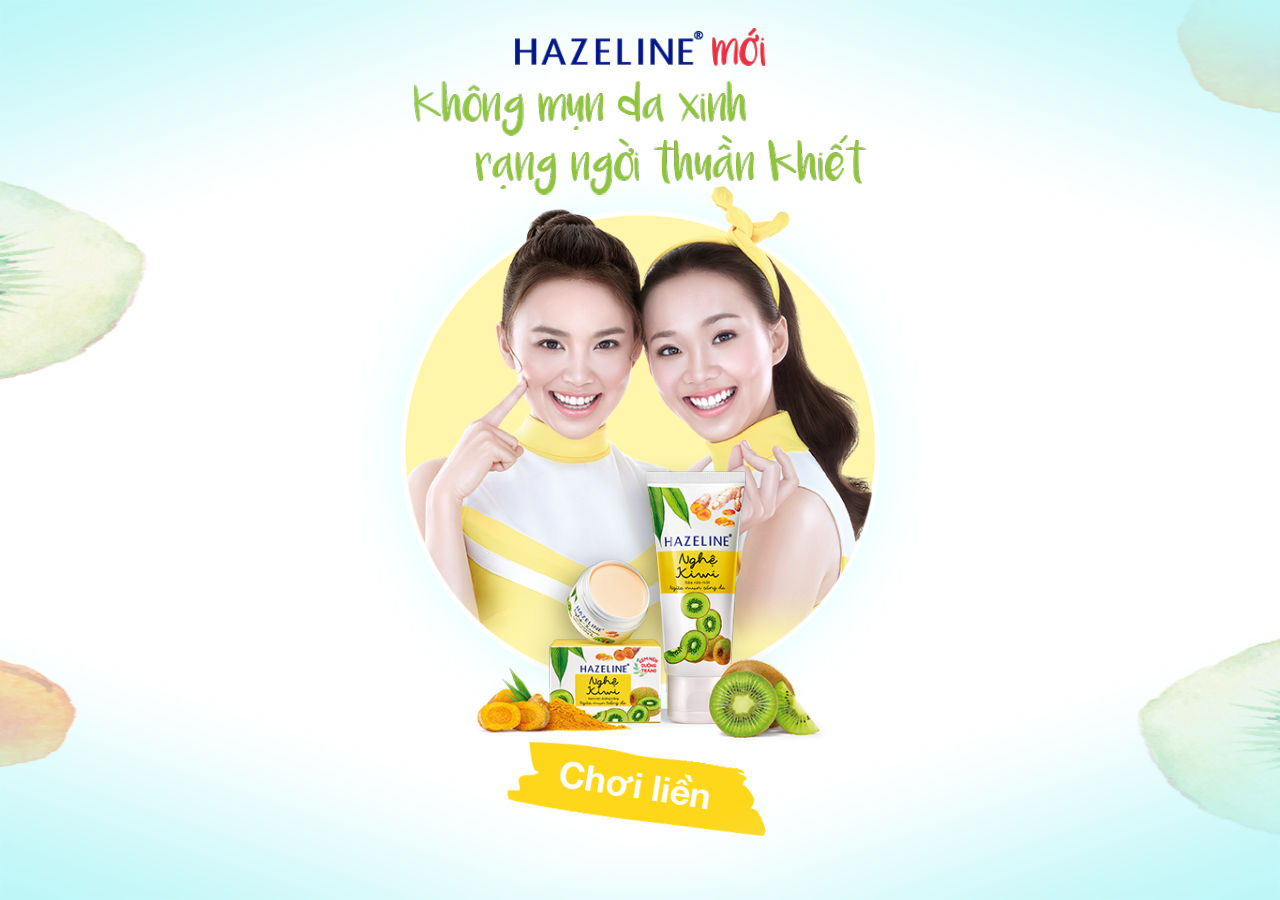
==== index.html @ f8bb8312 "init" ====
<!DOCTYPE html>
<html>
<head>
  <meta charset="utf-8">

  <title>Cocos Creator | hzl-game</title>

  <!--http://www.html5rocks.com/en/mobile/mobifying/-->
  <meta name="viewport"
        content="width=device-width,user-scalable=no,initial-scale=1, minimum-scale=1,maximum-scale=1"/>

  <!--https://developer.apple.com/library/safari/documentation/AppleApplications/Reference/SafariHTMLRef/Articles/MetaTags.html-->
  <meta name="apple-mobile-web-app-capable" content="yes">
  <meta name="apple-mobile-web-app-status-bar-style" content="black-translucent">
  <meta name="format-detection" content="telephone=no">

  <!-- force webkit on 360 -->
  <meta name="renderer" content="webkit"/>
  <meta name="force-rendering" content="webkit"/>
  <!-- force edge on IE -->
  <meta http-equiv="X-UA-Compatible" content="IE=edge,chrome=1"/>
  <meta name="msapplication-tap-highlight" content="no">

  <!-- force full screen on some browser -->
  <meta name="full-screen" content="yes"/>
  <meta name="x5-fullscreen" content="true"/>
  <meta name="360-fullscreen" content="true"/>
  
  <!-- force screen orientation on some browser -->
  <meta name="screen-orientation" content=""/>
  <meta name="x5-orientation" content="">

  <!--fix fireball/issues/3568 -->
  <!--<meta name="browsermode" content="application">-->
  <meta name="x5-page-mode" content="app">

  <!--<link rel="apple-touch-icon" href=".png" />-->
  <!--<link rel="apple-touch-icon-precomposed" href=".png" />-->

  <link rel="stylesheet" type="text/css" href="style-mobile.css"/>

</head>
<body>
  <canvas id="GameCanvas" oncontextmenu="event.preventDefault()" tabindex="0"></canvas>
  <div id="splash">
    <div class="progress-bar stripes">
      <span style="width: 0%"></span>
    </div>
  </div>
<script>
  window.fbAsyncInit = function() {
    FB.init({
      appId            : '313157392577807',
      autoLogAppEvents : true,
      xfbml            : true,
      version          : 'v3.1'
    });
  };

  (function(d, s, id){
     var js, fjs = d.getElementsByTagName(s)[0];
     if (d.getElementById(id)) {return;}
     js = d.createElement(s); js.id = id;
     js.src = "https://connect.facebook.net/en_US/sdk.js";
     fjs.parentNode.insertBefore(js, fjs);
   }(document, 'script', 'facebook-jssdk'));
</script>
<script src="src/settings.js" charset="utf-8"></script>

<script src="main.js" charset="utf-8"></script>
</body>
</html>
---- style-mobile.css ----
html {
  -ms-touch-action: none;
}

body, canvas, div {
  display: block;
  outline: none;
  -webkit-tap-highlight-color: rgba(0, 0, 0, 0);

  -moz-user-select: none;
  -webkit-user-select: none;
  -ms-user-select: none;
  -khtml-user-select: none;
  -webkit-tap-highlight-color: rgba(0, 0, 0, 0);
}

/* Remove spin of input type number */
input::-webkit-outer-spin-button,
input::-webkit-inner-spin-button {
    /* display: none; <- Crashes Chrome on hover */
    -webkit-appearance: none;
    margin: 0; /* <-- Apparently some margin are still there even though it's hidden */
}

body {
  position: absolute;
  top: 0;
  left: 0;
  width: 100%;
  height: 100%;
  padding: 0;
  border: 0;
  margin: 0;

  cursor: default;
  color: #888;
  background-color: #333;

  text-align: center;
  font-family: Helvetica, Verdana, Arial, sans-serif;

  display: flex;
  flex-direction: column;
}

#Cocos2dGameContainer {
  position: absolute;
  margin: 0;
  overflow: hidden;
  left: 0px;
  top: 0px;

  display: -webkit-box;
  -webkit-box-orient: horizontal;
  -webkit-box-align: center;
  -webkit-box-pack: center;
}

canvas {
  background-color: rgba(0, 0, 0, 0);
}

a:link, a:visited {
  color: #666;
}

a:active, a:hover {
  color: #666;
}

p.header {
  font-size: small;
}

p.footer {
  font-size: x-small;
}

#splash {
  position: absolute;
  top: 0;
  left: 0;
  width: 100%;
  height: 100%;
  background: #171717 url(./splash.png) no-repeat center;
  background-size: 40%;
}

.progress-bar {
    background-color: #1a1a1a;
    position: absolute;
    left: 25%;
    top: 80%;
    height: 15px;
    padding: 5px;
    width: 50%;
    /*margin: 0 -175px;         */
    border-radius: 5px;
    box-shadow: 0 1px 5px #000 inset, 0 1px 0 #444;           
}

.progress-bar span {
    display: block;
    height: 100%;
    border-radius: 3px;
    box-shadow: 0 1px 0 rgba(255, 255, 255, .5) inset;
    transition: width .4s ease-in-out; 
    background-color: #34c2e3;    
}

.stripes span {
    background-size: 30px 30px;
    background-image: linear-gradient(135deg, rgba(255, 255, 255, .15) 25%, transparent 25%,
                        transparent 50%, rgba(255, 255, 255, .15) 50%, rgba(255, 255, 255, .15) 75%,
                        transparent 75%, transparent);            
    
    animation: animate-stripes 1s linear infinite;             
}

@keyframes animate-stripes {
    0% {background-position: 0 0;} 100% {background-position: 60px 0;}
}
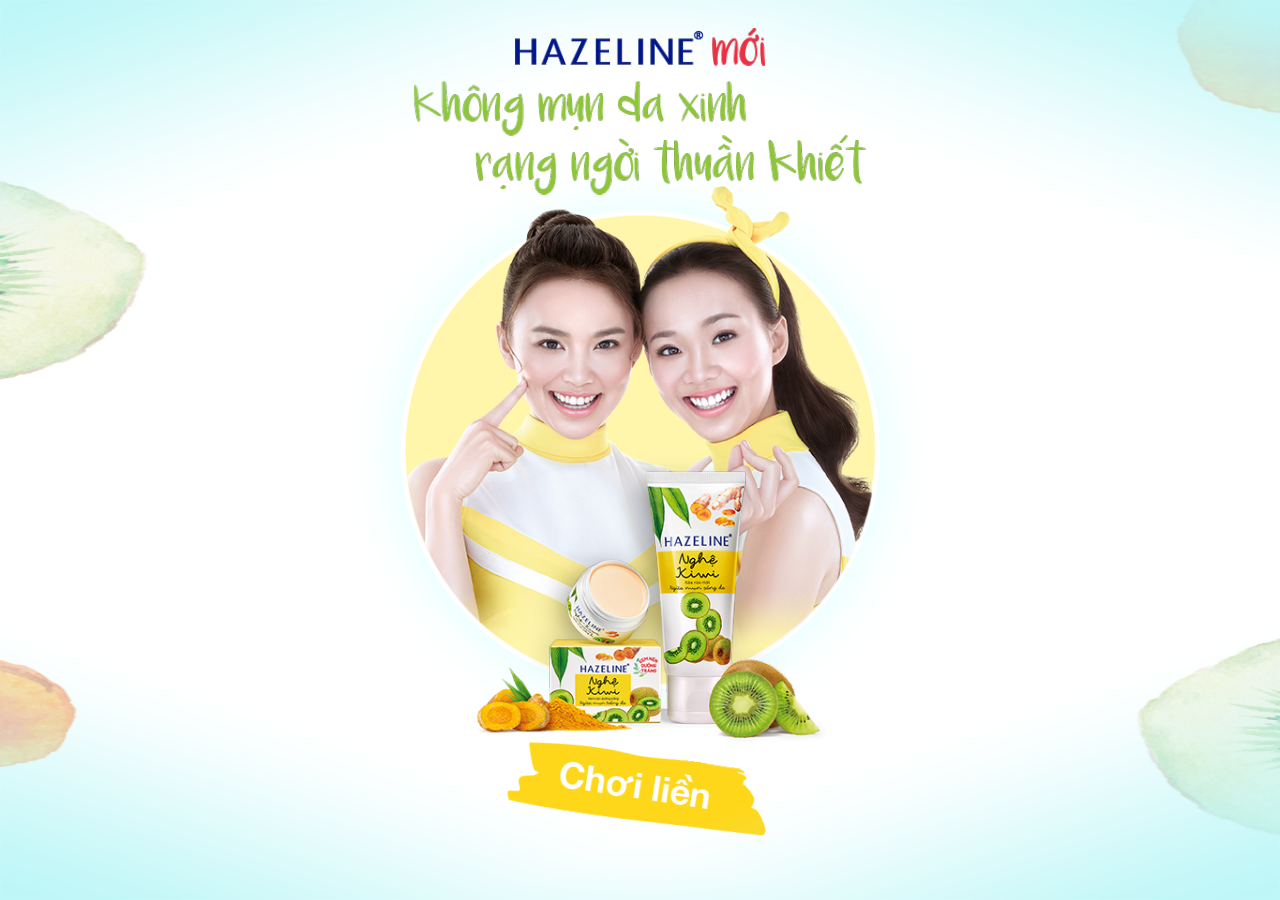
==== commit 4a155cff: "remove splash" ====
--- a/index.html
+++ b/index.html
@@ -43,9 +43,9 @@
 <body>
   <canvas id="GameCanvas" oncontextmenu="event.preventDefault()" tabindex="0"></canvas>
   <div id="splash">
-    <div class="progress-bar stripes">
+    <!-- <div class="progress-bar stripes">
       <span style="width: 0%"></span>
-    </div>
+    </div> -->
   </div>
 <script>
   window.fbAsyncInit = function() {
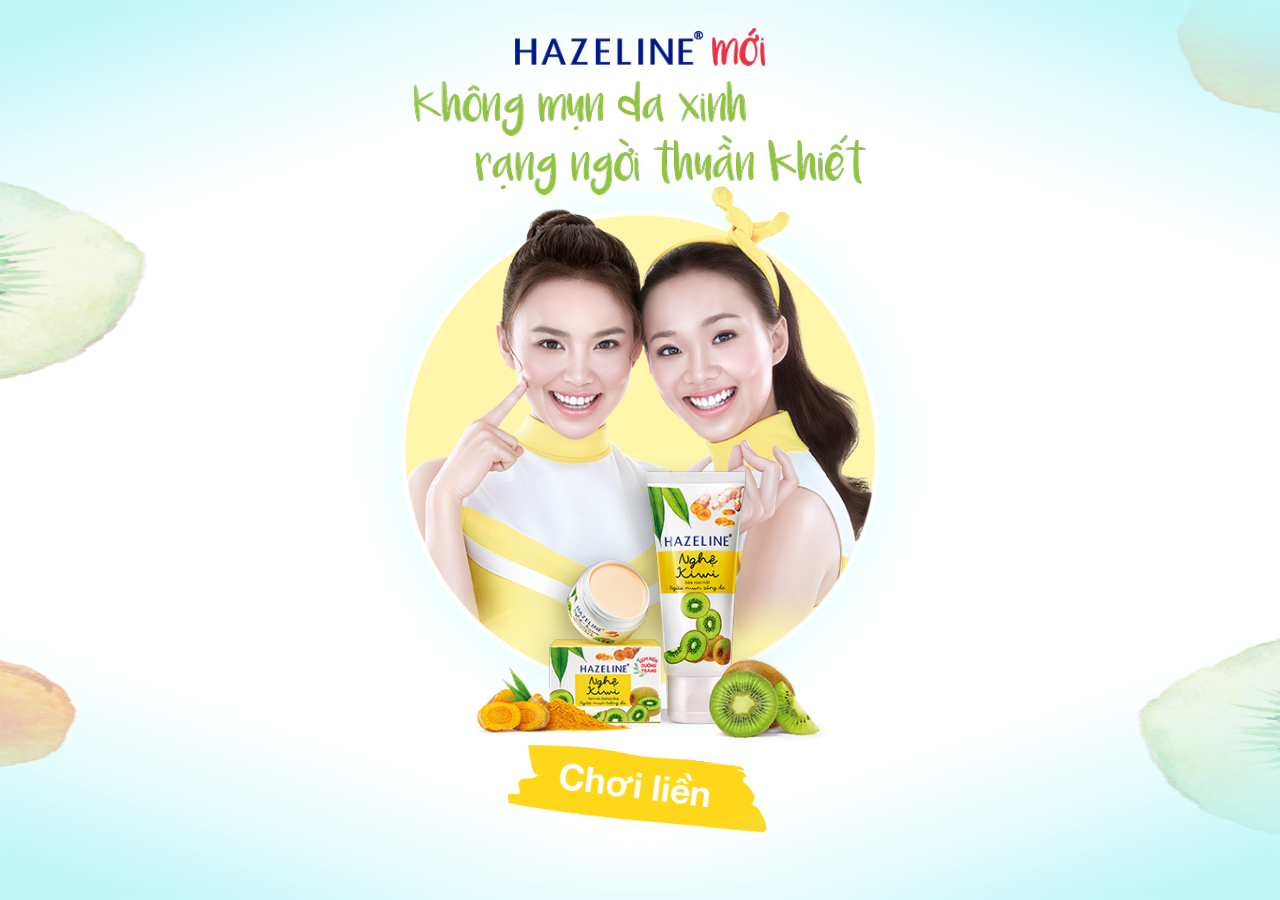
==== commit d1324039: "no message" ====
--- a/index.html
+++ b/index.html
@@ -43,9 +43,9 @@
 <body>
   <canvas id="GameCanvas" oncontextmenu="event.preventDefault()" tabindex="0"></canvas>
   <div id="splash">
-    <!-- <div class="progress-bar stripes">
+    <div class="progress-bar stripes">
       <span style="width: 0%"></span>
-    </div> -->
+    </div>
   </div>
 <script>
   window.fbAsyncInit = function() {
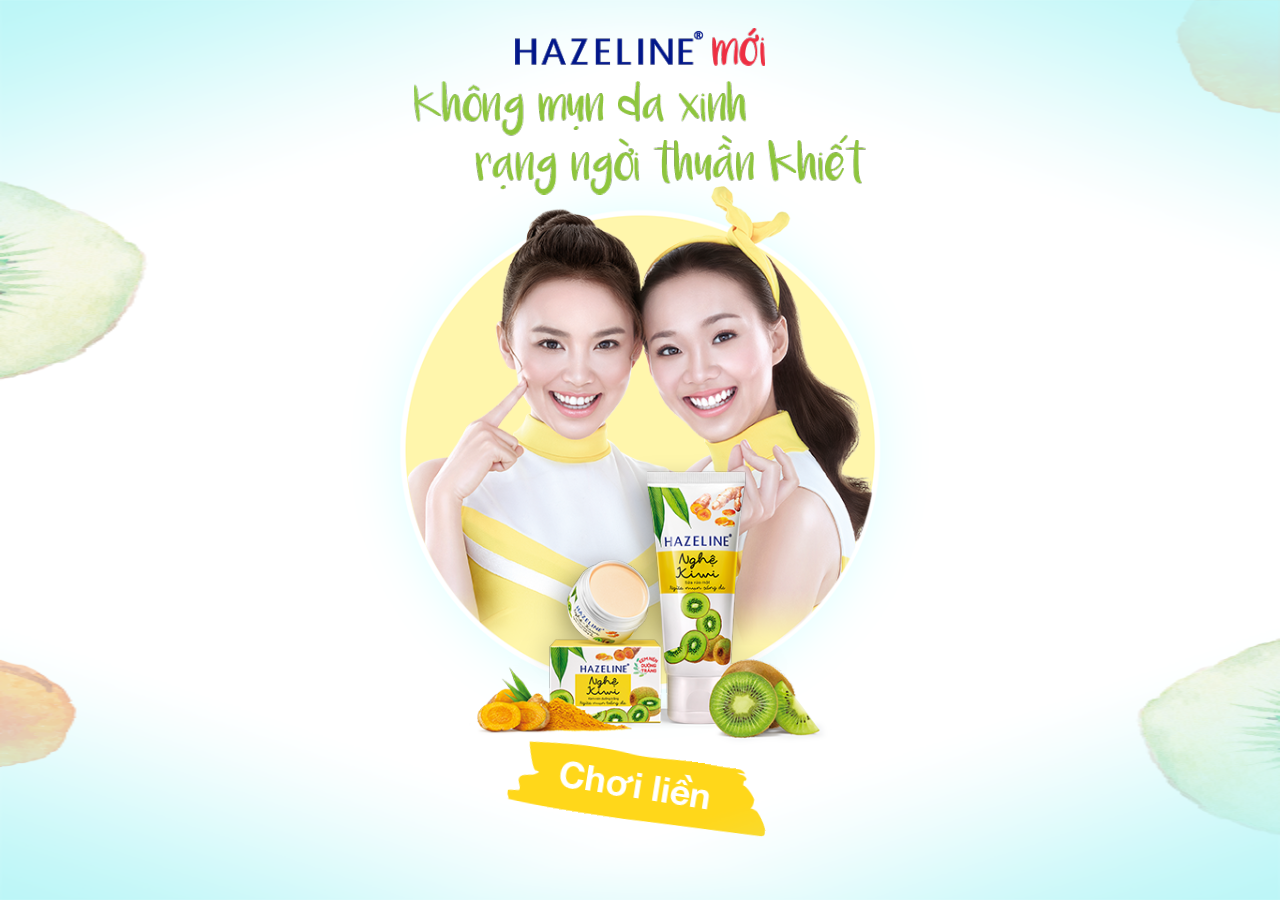
==== commit c588f1c3: "update login flow" ====
--- a/index.html
+++ b/index.html
@@ -3,7 +3,7 @@
 <head>
   <meta charset="utf-8">
 
-  <title>Cocos Creator | hzl-game</title>
+  <title>gibi | Hazeline</title>
 
   <!--http://www.html5rocks.com/en/mobile/mobifying/-->
   <meta name="viewport"
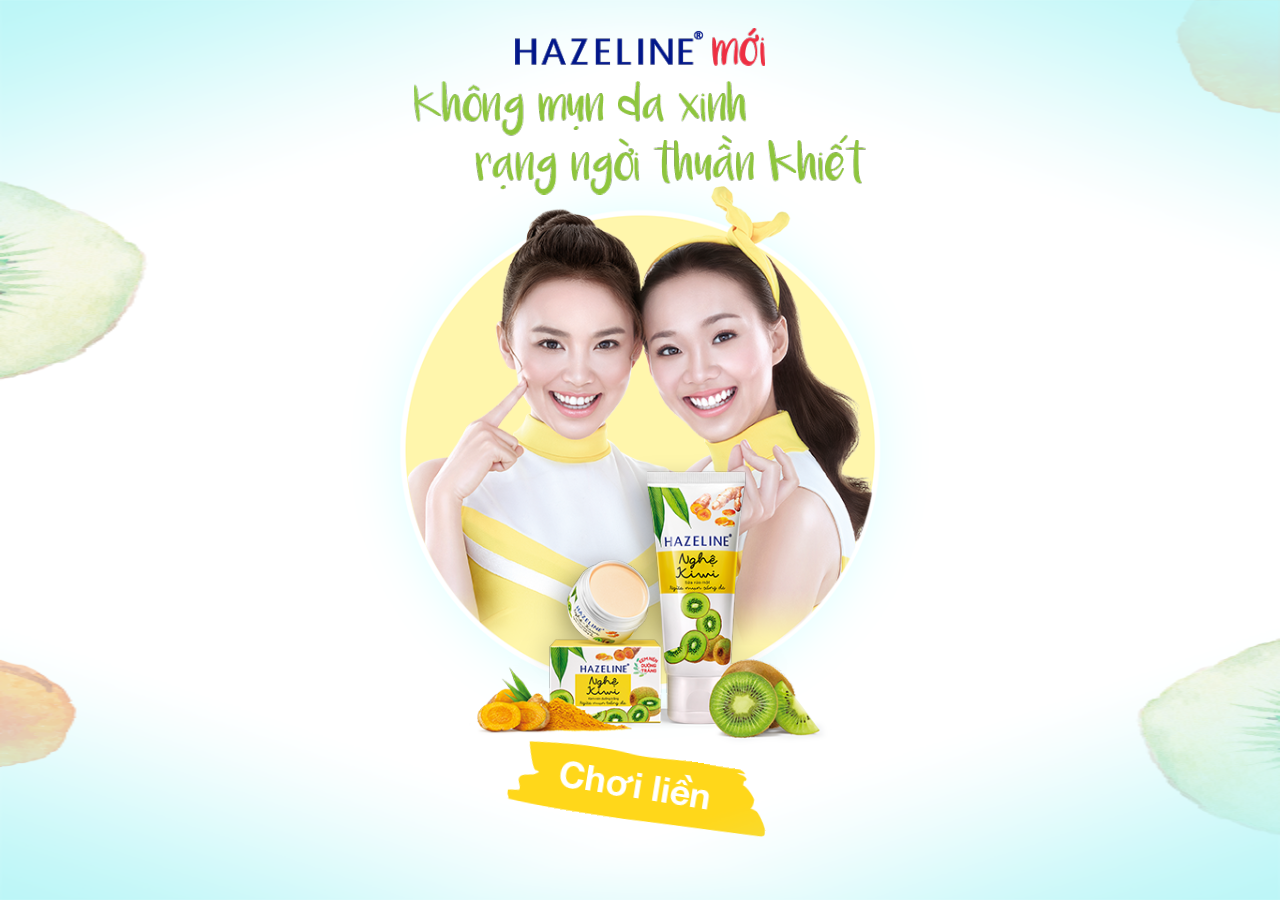
==== commit 20a00e57: "disable fb" ====
--- a/index.html
+++ b/index.html
@@ -43,6 +43,7 @@
 <body>
   <canvas id="GameCanvas" oncontextmenu="event.preventDefault()" tabindex="0"></canvas>
   <div id="splash">
+    <img src="splash.png" style="height: 100%" >
     <div class="progress-bar stripes">
       <span style="width: 0%"></span>
     </div>
--- a/style-mobile.css
+++ b/style-mobile.css
@@ -82,18 +82,18 @@
   left: 0;
   width: 100%;
   height: 100%;
-  background: #171717 url(./splash.png) no-repeat center;
+  background: #fff;
   background-size: 40%;
 }
 
 .progress-bar {
-    background-color: #1a1a1a;
+    background-color: #fff;
     position: absolute;
-    left: 25%;
-    top: 80%;
+    left: 35%;
+    top: 85%;
     height: 15px;
     padding: 5px;
-    width: 50%;
+    width: 30%;
     /*margin: 0 -175px;         */
     border-radius: 5px;
     box-shadow: 0 1px 5px #000 inset, 0 1px 0 #444;           
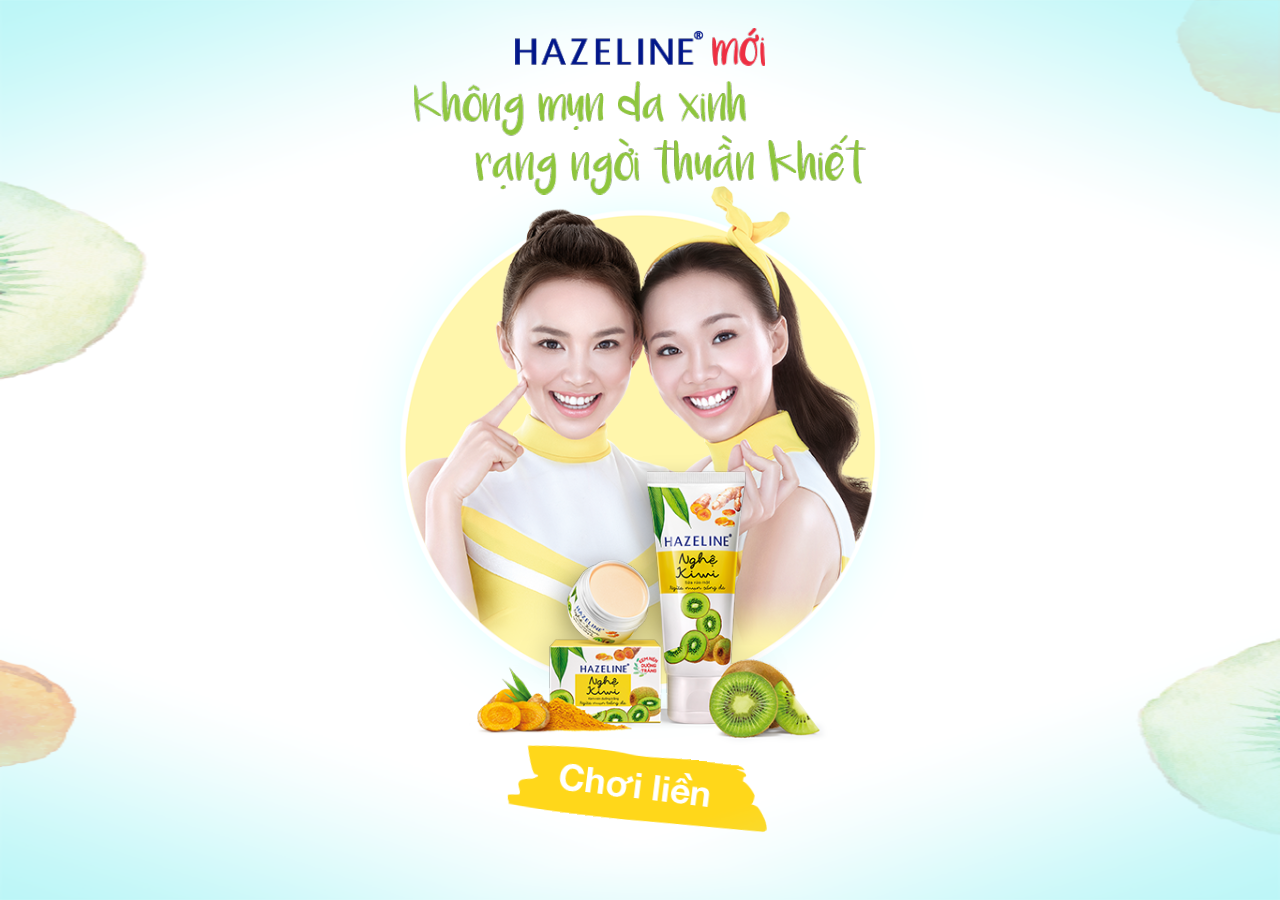
==== commit ffbae1f4: "no message" ====
--- a/index.html
+++ b/index.html
@@ -43,7 +43,7 @@
 <body>
   <canvas id="GameCanvas" oncontextmenu="event.preventDefault()" tabindex="0"></canvas>
   <div id="splash">
-    <img src="splash.png" style="height: 100%" >
+    <img src="splash.png" style="width: 100%" >
     <div class="progress-bar stripes">
       <span style="width: 0%"></span>
     </div>
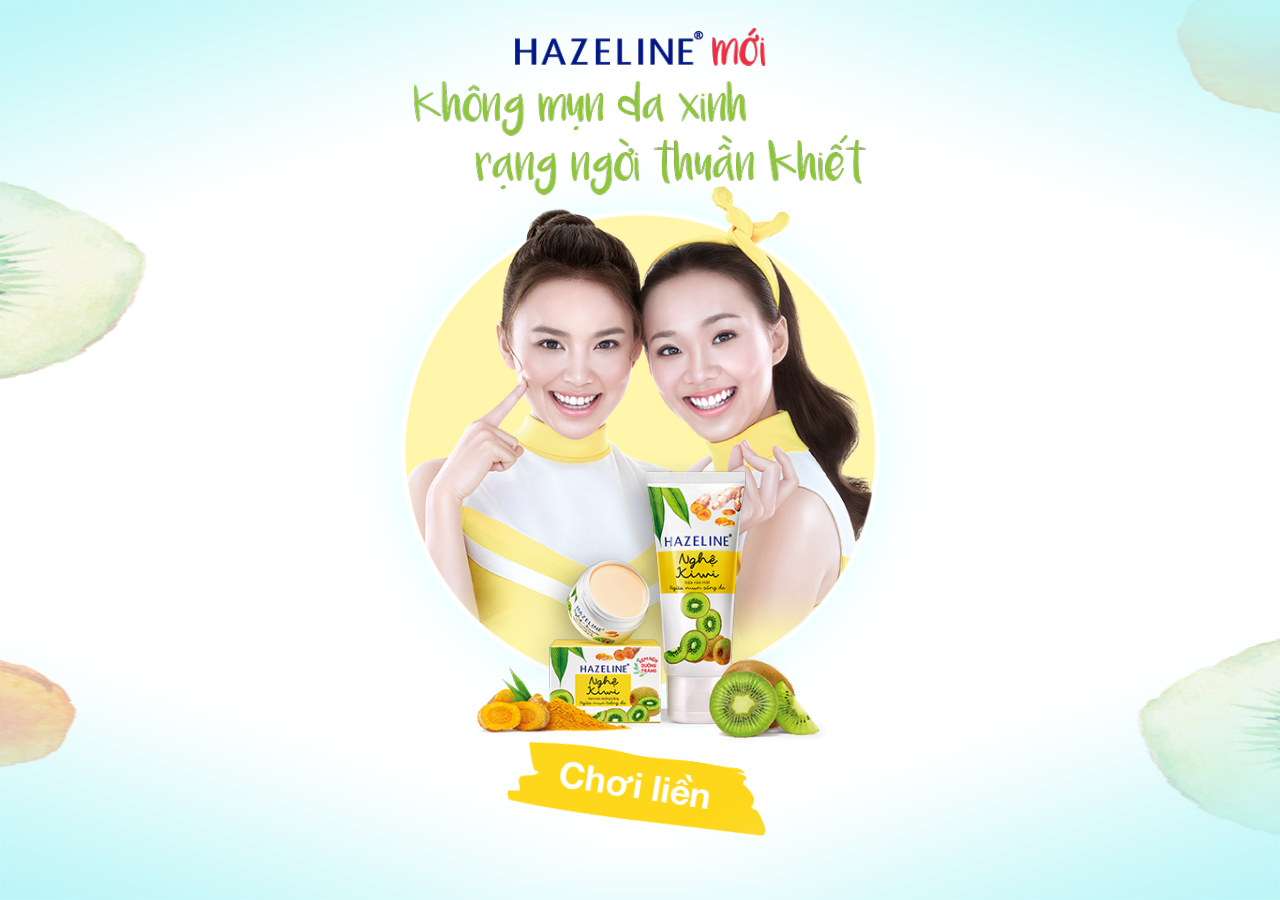
==== commit b246d6e9: "no message" ====
--- a/index.html
+++ b/index.html
@@ -43,7 +43,7 @@
 <body>
   <canvas id="GameCanvas" oncontextmenu="event.preventDefault()" tabindex="0"></canvas>
   <div id="splash">
-    <img src="splash.png" style="width: 100%" >
+    <img src="splash.png" style="height: 100%" >
     <div class="progress-bar stripes">
       <span style="width: 0%"></span>
     </div>
